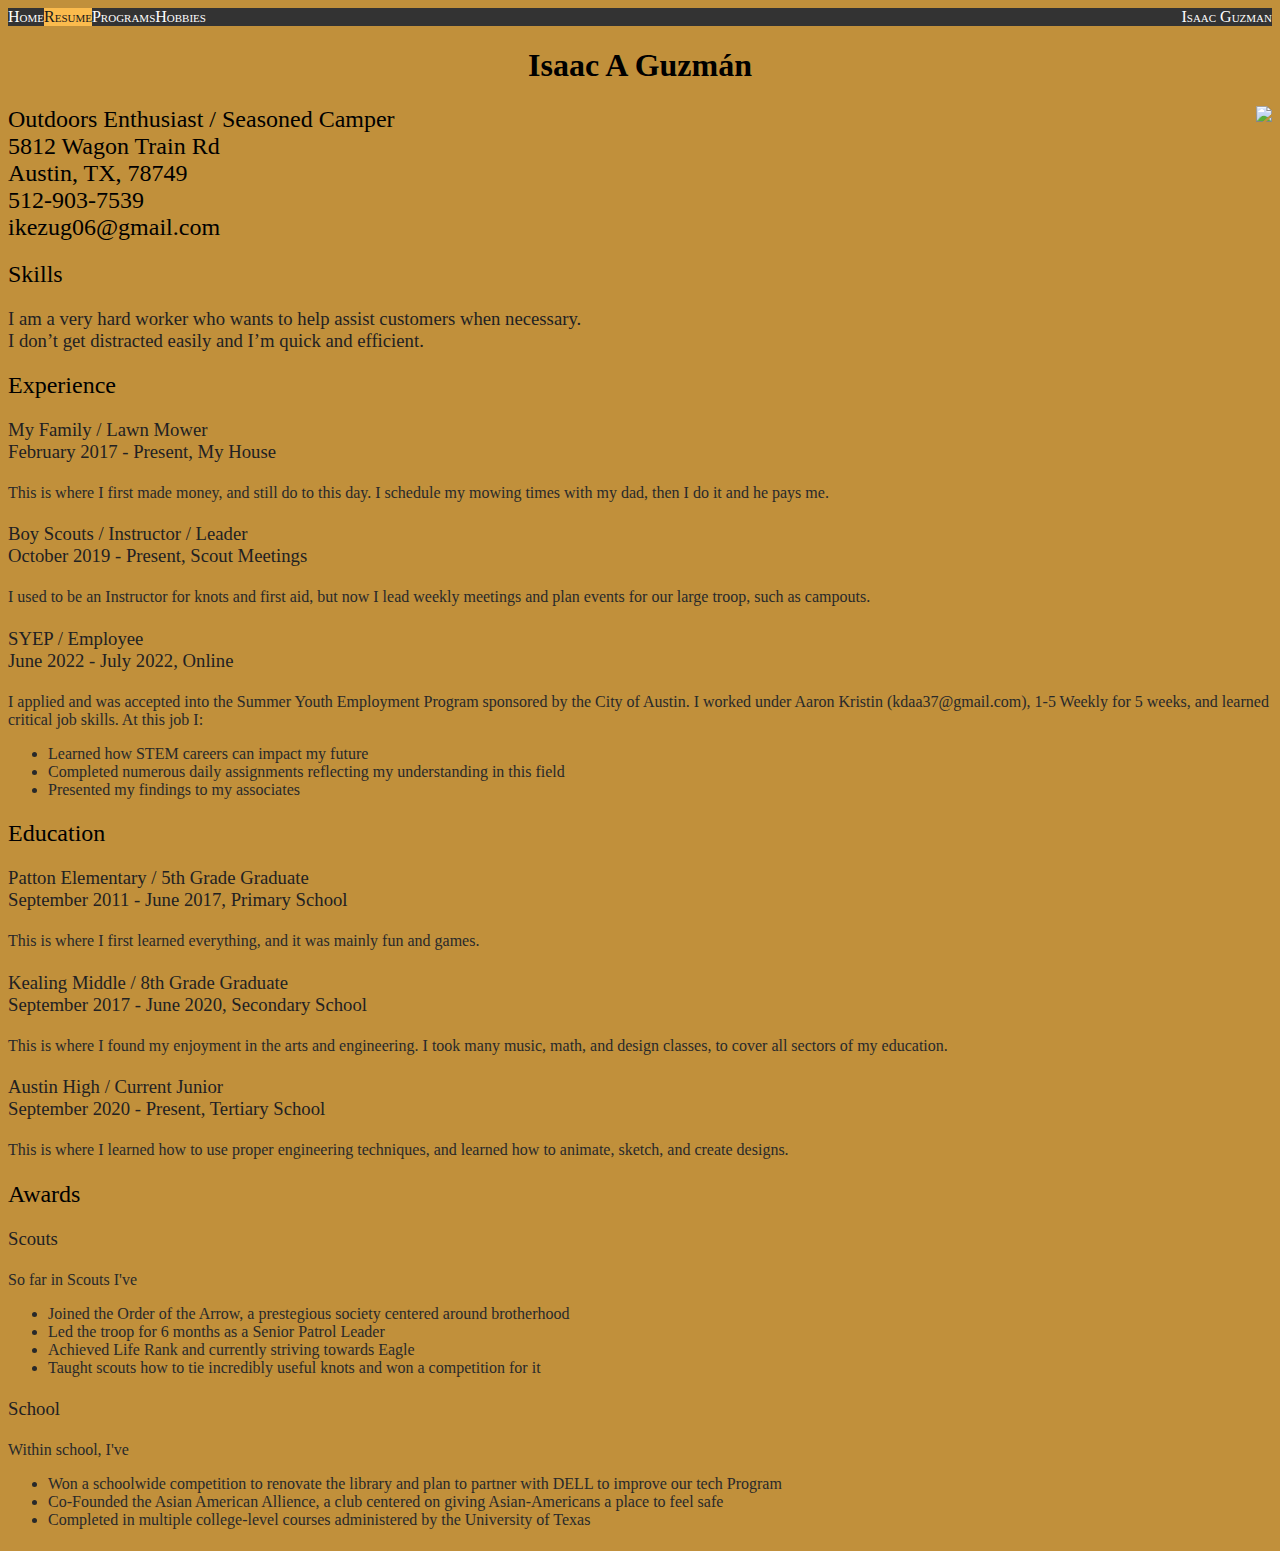
==== contact.html @ 7496aaee "wow so mnay changes" ====
<!DOCTYPE html>
<html style="background-color:#c1903b">
    <head>
        <title>Resume</title>
        <link rel="stylesheet" href="contact_style.css">

    </head>



<body>
    <ul class="ultop">
        <li class="litop"><a href="i-guzman.github.io">Home</a></li>
        <li class="litop"><a class="active" href="contact.html">Resume</a></li>
        <li class="litop"><a href="prgms.html">Programs</a></li>
        <li class="litop"><a href="hobbies.html">Hobbies</a></li>
        <li class="lilast"><a href="i-guzman.github.io">Isaac Guzman</a></li>
      </ul>
      <h1><b>Isaac A Guzmán</b></h1>
      <div class="shiftall">
        <div class="shiftimg">
          <img src="pics/IMG-1324.jpeg">
        </div>
        <div class="text">
     
        <h2 text-align:left>Outdoors Enthusiast / Seasoned Camper <br>
        5812 Wagon Train Rd <br>
        Austin, TX, 78749 <br>
        512-903-7539<br>
        ikezug06@gmail.com</h2>
       
       
        <h2>Skills</h2>
        <h3>I am a very hard worker who wants to help assist customers when
        necessary. <br> I don’t get distracted easily and I’m quick and efficient.</h3>
        <h2>
        Experience</h3>
        <h3>My Family / Lawn Mower
        <br>February 2017 - Present, My House</h3>
        <h4>This is where I first made money, and still do to this day. I schedule my
        mowing times with my dad, then I do it and he pays me. </h4>
        <h3>Boy Scouts / Instructor / Leader<br>
        October 2019 - Present, Scout Meetings</h3>
        <h4>I used to be an Instructor for knots and first aid, but now I lead weekly
        meetings and plan events for our large troop, such as campouts.</h4>
        <h3>SYEP / Employee<br>
        June 2022 - July 2022, Online</h3>
        <h4>I applied and was accepted into the Summer Youth Employment Program
        sponsored by the City of Austin. I worked under Aaron Kristin
        (kdaa37@gmail.com), 1-5 Weekly for 5 weeks, and learned critical job
        skills. At this job I:
        <ul>
            <li>Learned how STEM careers can impact my future</li>
            <li>Completed numerous daily assignments reflecting my understanding in this field</li>
            <li>Presented my findings to my associates</li>
        </ul>
        </h4>
         </div>
         </div>
        <h2>
        Education</h2> 
        <h3>Patton Elementary / 5th Grade Graduate <br>
        September 2011 - June 2017, Primary School</h3>
        <h4>This is where I first learned everything, and it was mainly fun and games.</h4>
        <h3>Kealing Middle / 8th Grade Graduate<br>
        September 2017 - June 2020, Secondary School</h3>
        <h4>This is where I found my enjoyment in the arts and engineering. I took
        many music, math, and design classes, to cover all sectors of my
        education.</h4>
        <h3>Austin High / Current Junior<br>
        September 2020 - Present, Tertiary School</h3>
        <h4>This is where I learned how to use proper engineering techniques, and
        learned how to animate, sketch, and create designs.</h4>

        <h2>Awards</h2> 
        <h3>Scouts</h3>
        <h4>So far in Scouts I've
        <ul>
            <li>Joined the Order of the Arrow, a prestegious society centered around brotherhood</li>
            <li>Led the troop for 6 months as a Senior Patrol Leader</li>
            <li>Achieved Life Rank and currently striving towards Eagle</li>
            <li>Taught scouts how to tie incredibly useful knots and won a competition for it</li>
        </ul>        
        </h4>
        <h3>School</h3>
        <h4>Within school, I've
            <ul>
                <li>Won a schoolwide competition to renovate the library and plan to partner with DELL to improve our tech Program</li>
                <li>Co-Founded the Asian American Allience, a club centered on giving Asian-Americans a place to feel safe</li>
                <li>Completed in multiple college-level courses administered by the University of Texas</li>
            </ul>
        </h4>
</body>
</html>
---- contact_style.css ----
h4{
    text-align:left;
    color:rgb(40, 41, 42);
    font-family: 'Monaco';
    font-weight: 400;
}
h3{
  text-align:left;
  color:rgb(33, 33, 34);
  font-family: 'Monaco';
  font-weight: 400;
}
h2{
  color:rgb(0, 0, 0);
  font-family: 'Monaco';
  font-weight: 400;
}
h1{
  text-align:center;
  color:rgb(0, 0, 0);
  font-family: 'Monaco';
  font-weight: 600;
}
iframe{
  align-self: center;
  }
  .ultop{
    list-style-type: none;
    margin: 0;
    padding: 0;
    overflow: hidden;
    background-color: #333;
    position: -webkit-sticky; /* Safari */
    position: sticky;
    font-variant:small-caps;
    font-family:'Monaco';
    top: 0;
  }
  
  .litop{
    float: left;
    border-right: 1 solid #bbb;
  }
  .lilast{
    border-right: none;
    float:right;
  }
  
  li a{
    display: block;
    color: white;
    text-align: center;
    padding: 14 16;
    text-decoration: none;
  }
  
  li a:hover {
    background-color: #111;
    color:rgb(255, 255, 255);
  }
  
  .active {
    background-color:#fbbb4d;
    color:rgb(24, 24, 24);
  }
  .container {
    display: grid;
    align-items: center; 
    grid-template-columns: 1 1 1;
    column-gap: 5;
   }
   
   img {
     max-width: 100;
     max-height:100;
   }
   
   .text {
     font-size: 70;
   }
   .shiftall {
    align-items: center;
    justify-content: center;
  }
  
  .shiftimg {
    max-width: 25;
    max-height:15;
    float: right;
  }
  
  .shifttext {
    font-size: 20;
    padding-left: 20;
    padding-top: 20;
    float: right;
  }
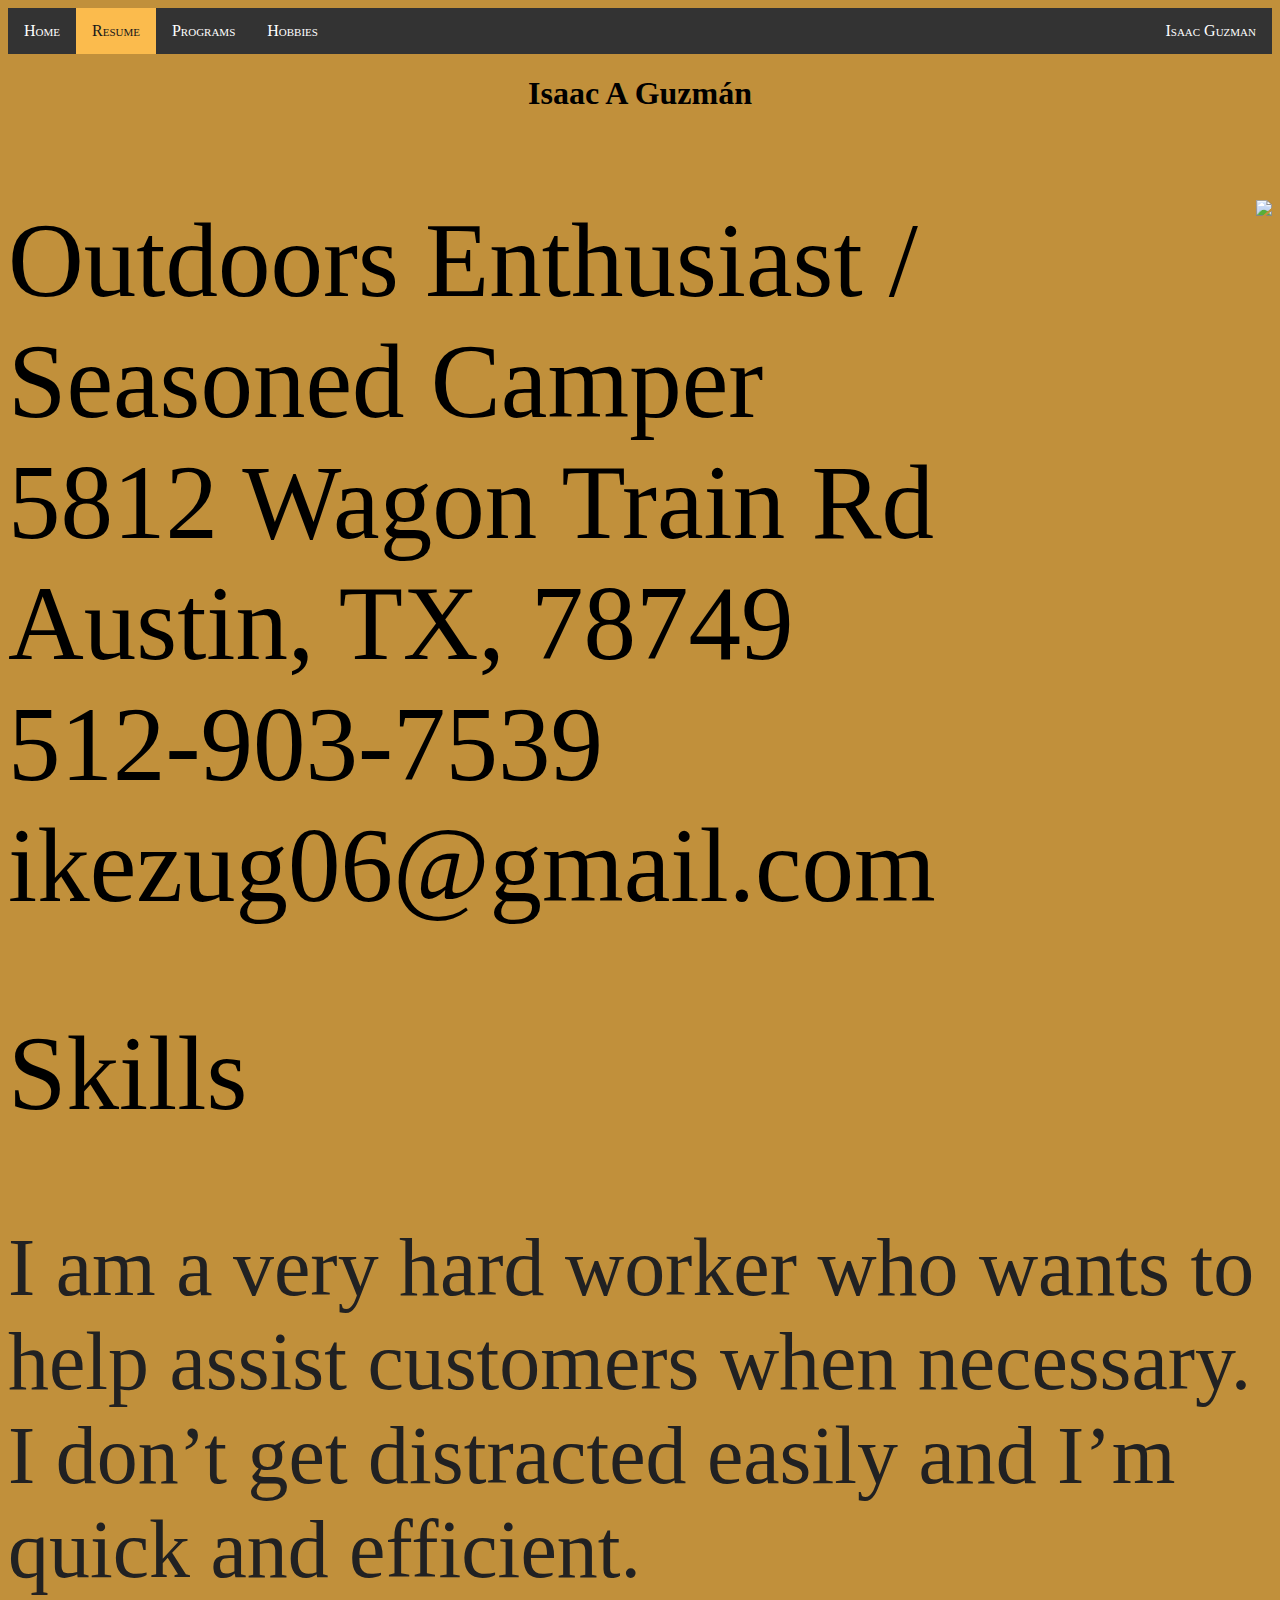
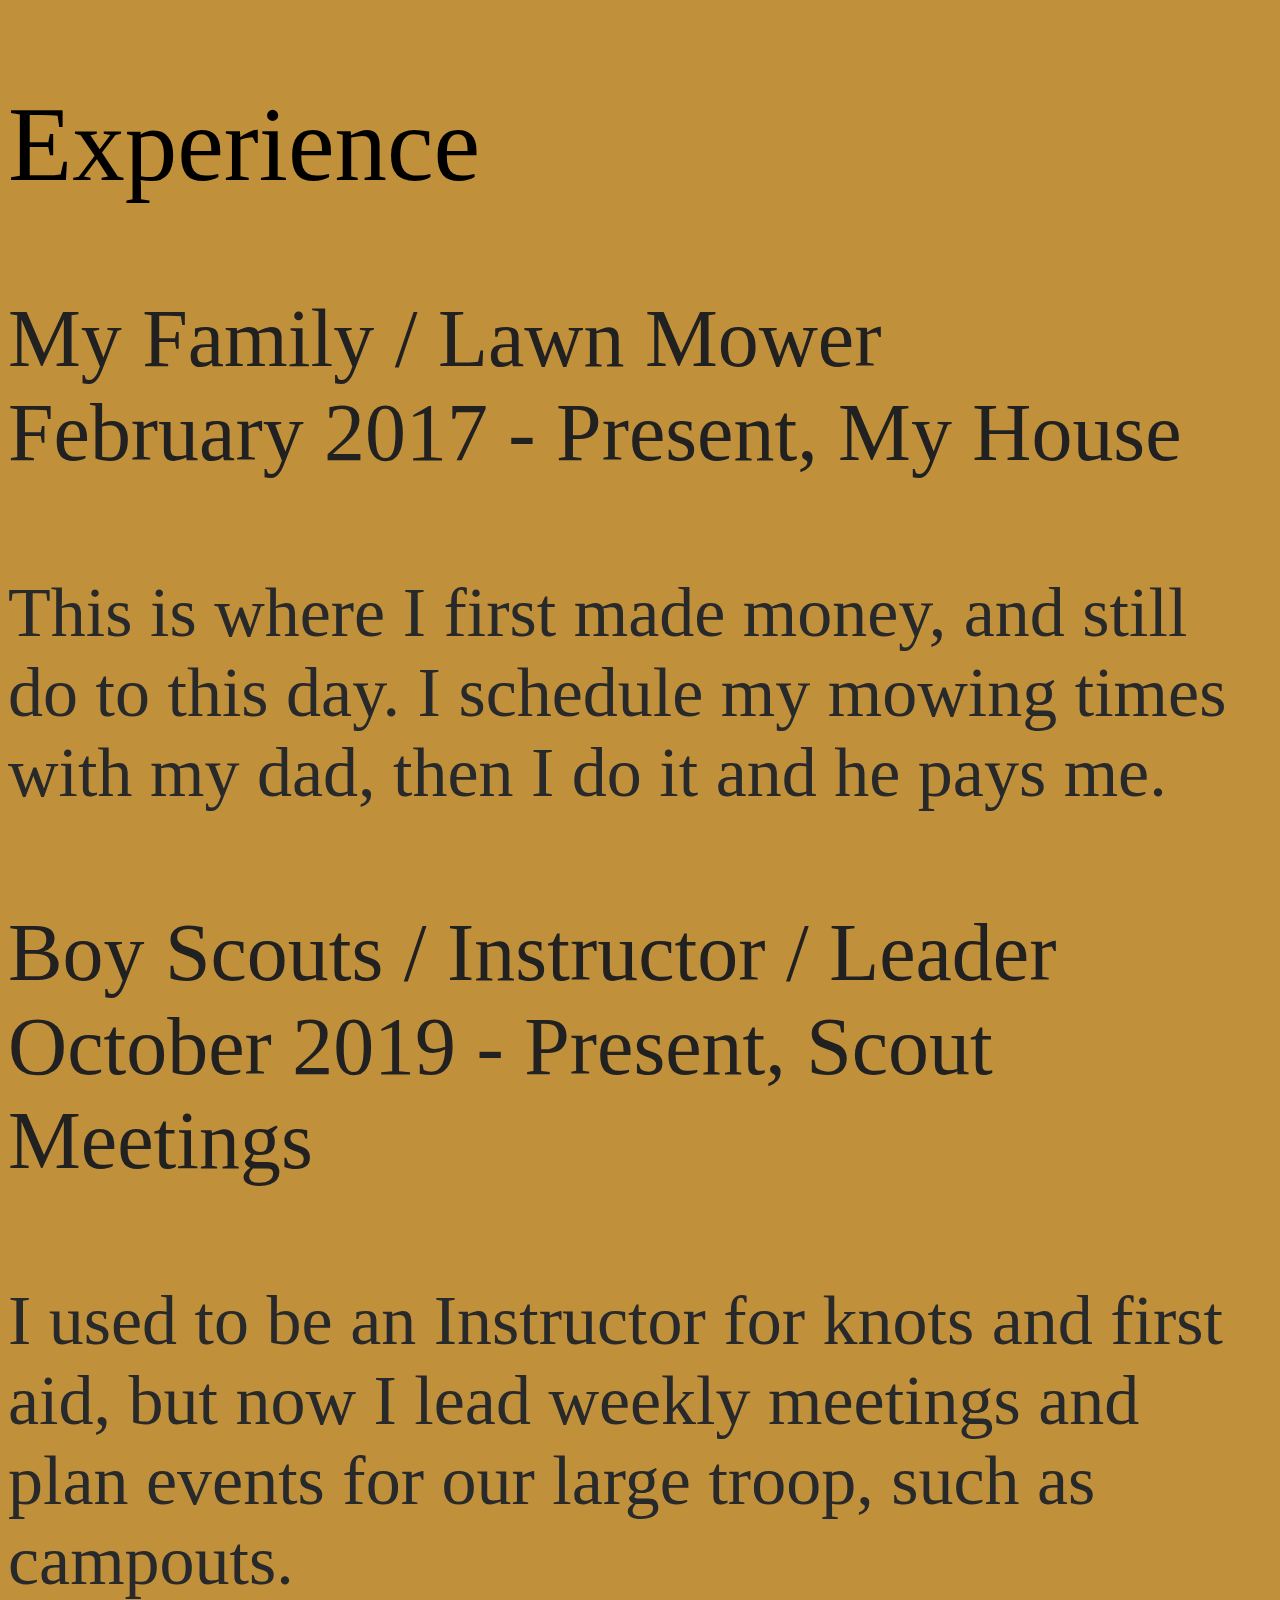
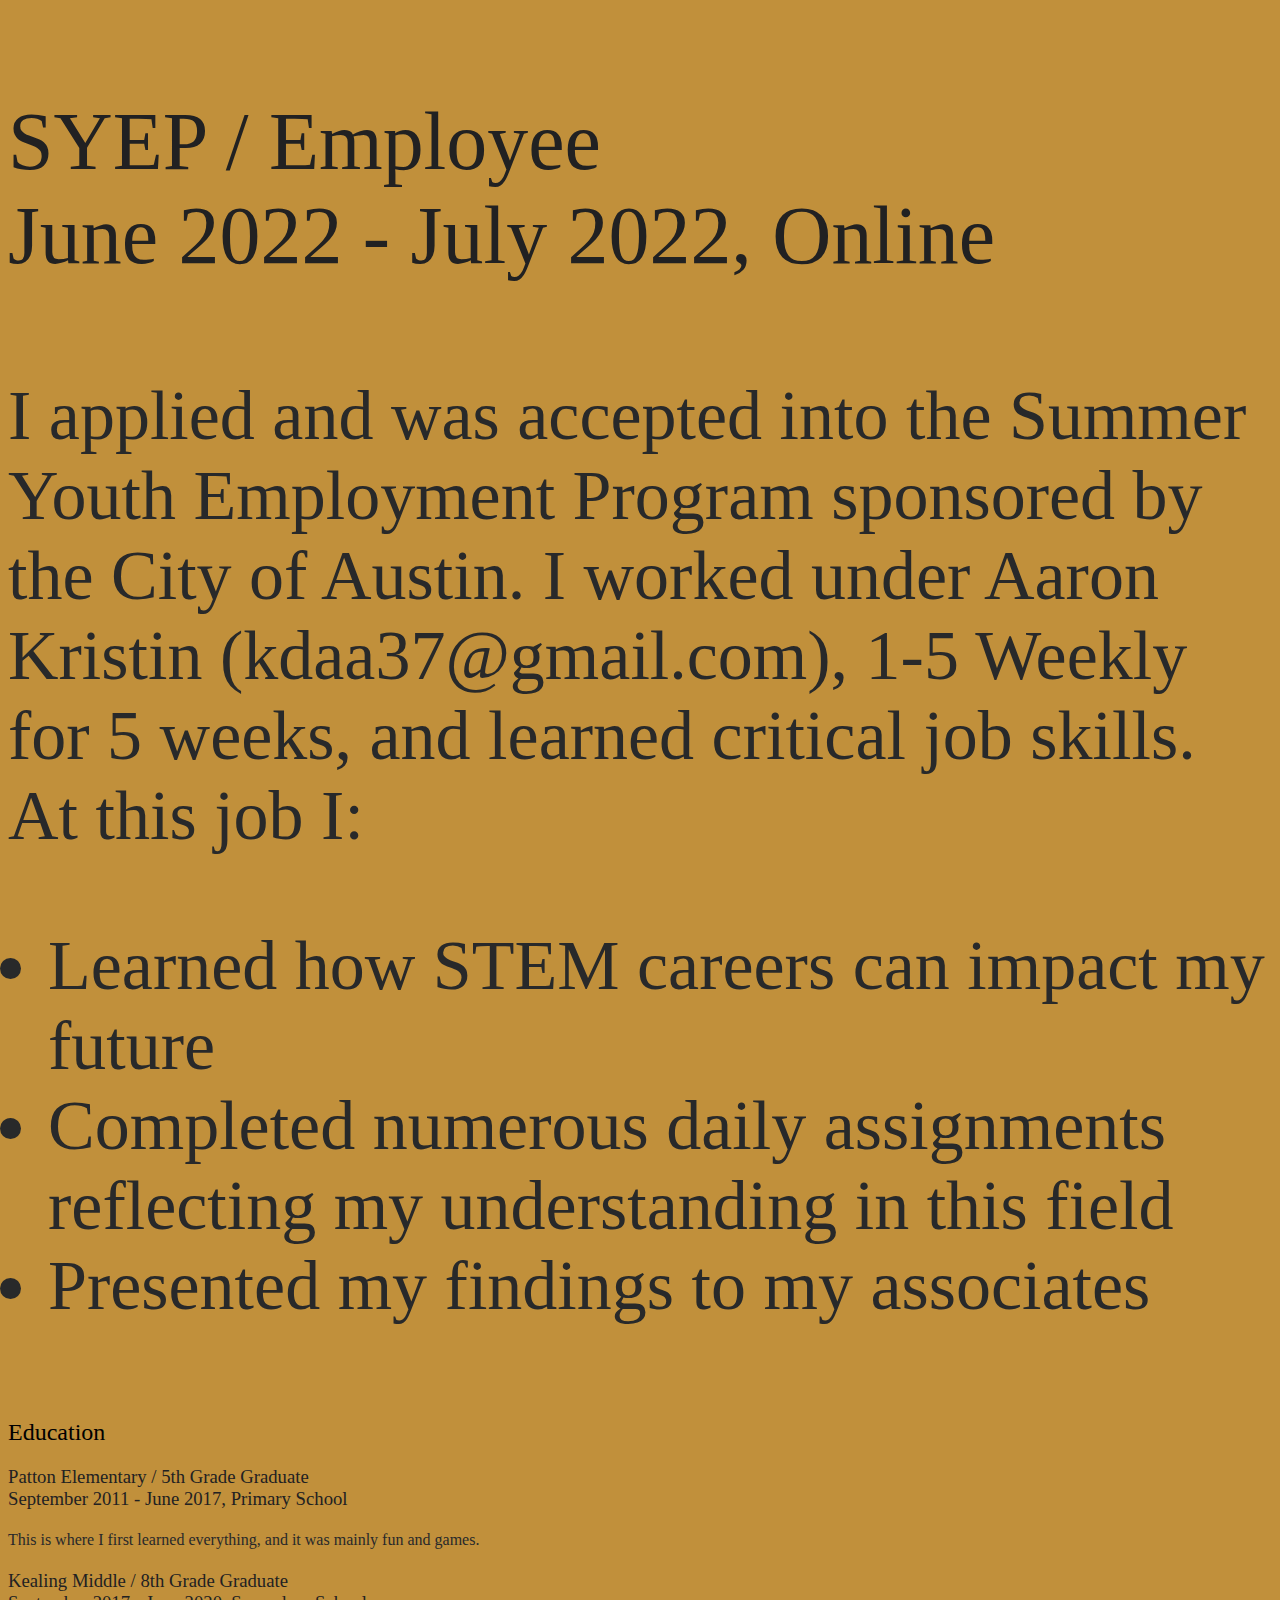
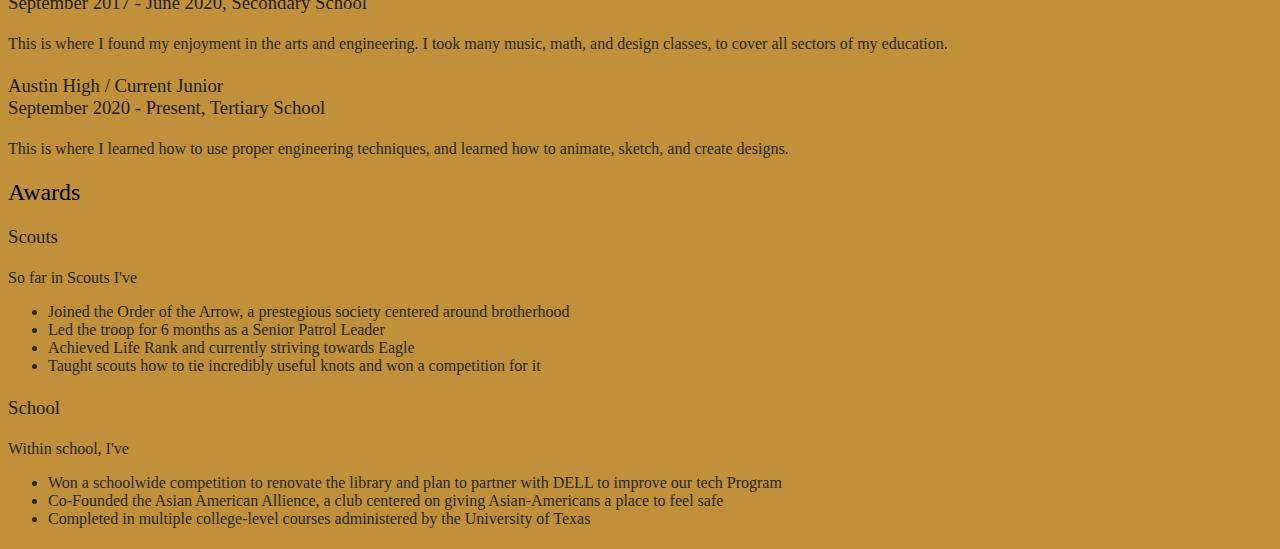
==== commit c6b9a620: "ok html" ====
--- a/contact.html
+++ b/contact.html
@@ -1,4 +1,3 @@
-<!DOCTYPE html>
 <html style="background-color:#c1903b">
     <head>
         <title>Resume</title>
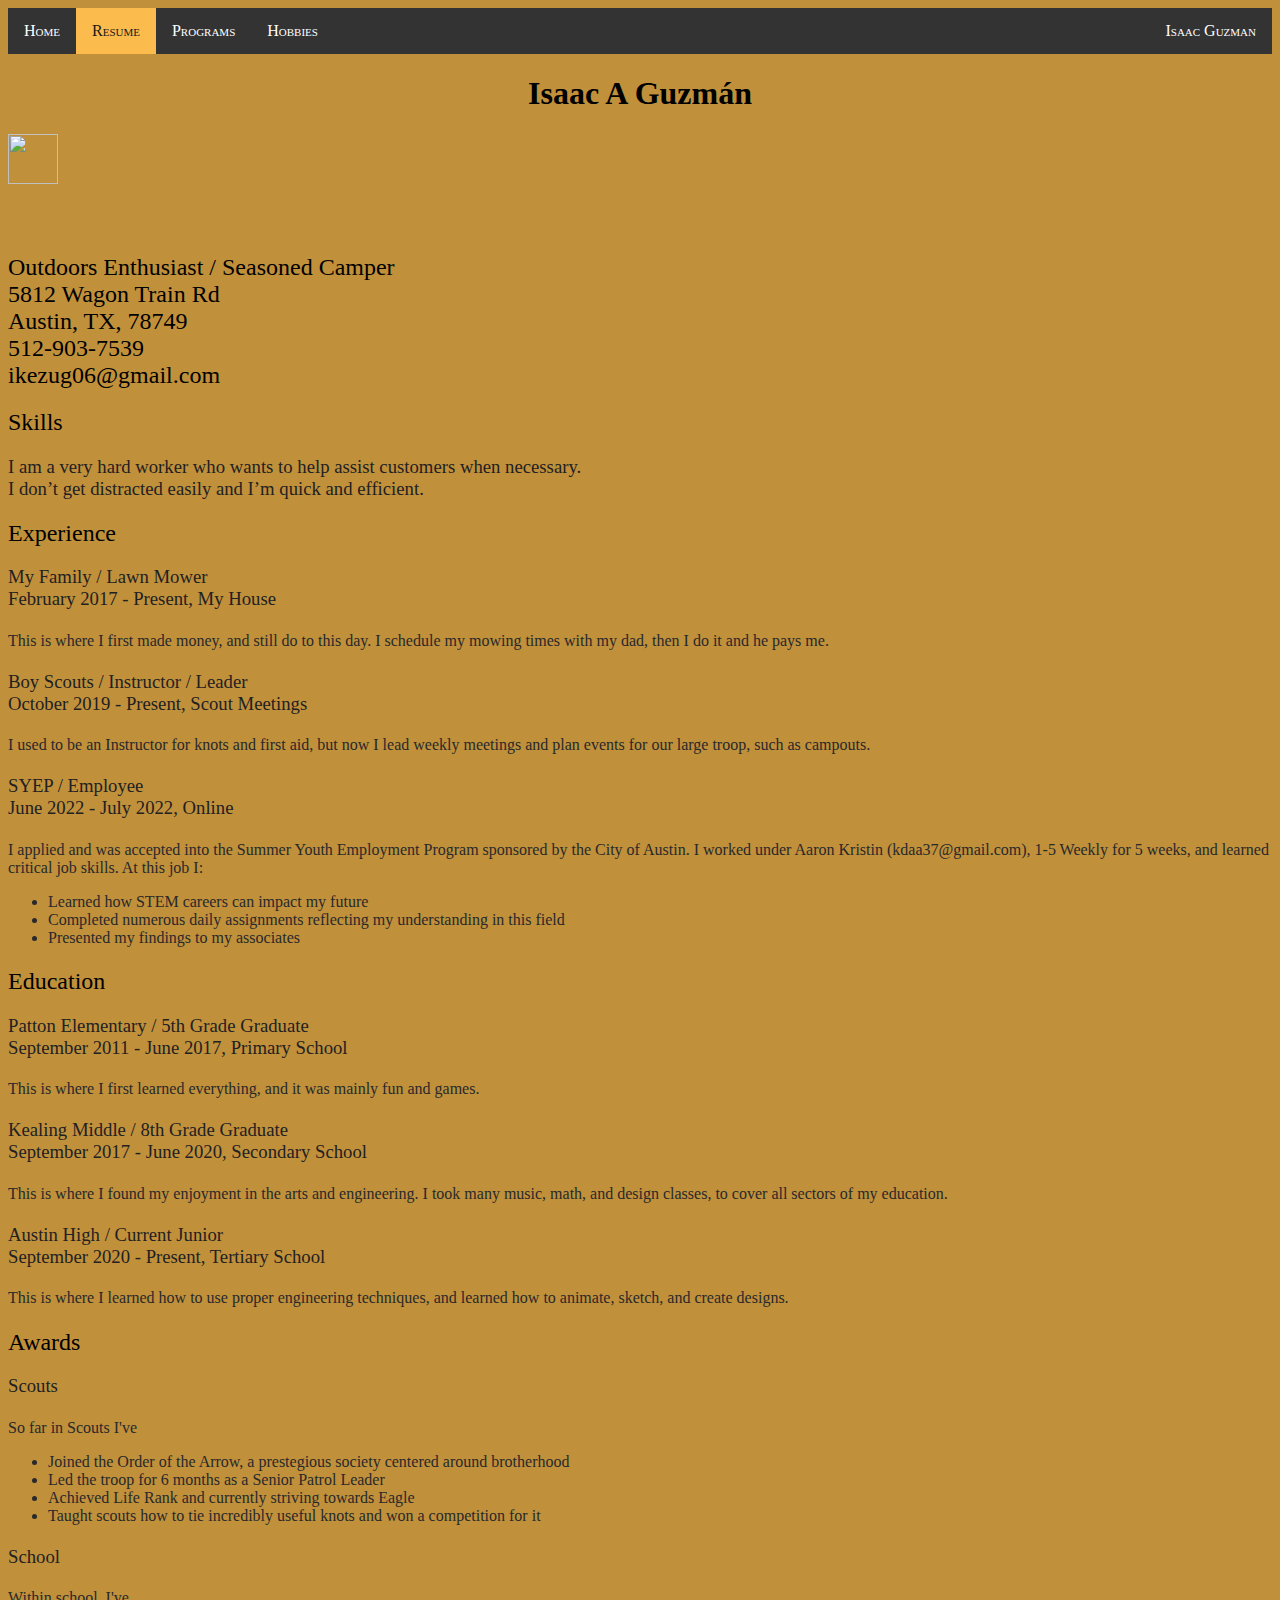
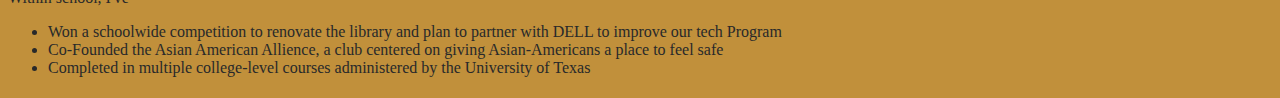
==== commit 7940a05a: "div" ====
--- a/contact.html
+++ b/contact.html
@@ -16,12 +16,11 @@
         <li class="lilast"><a href="i-guzman.github.io">Isaac Guzman</a></li>
       </ul>
       <h1><b>Isaac A Guzmán</b></h1>
-      <div class="shiftall">
-        <div class="shiftimg">
-          <img src="pics/IMG-1324.jpeg">
-        </div>
-        <div class="text">
-     
+      <div
+      display: flex;
+        justify-content: space-between;>
+          <img src="pics/IMG-1324.jpeg"width=50% height=50%>
+          <div>
         <h2 text-align:left>Outdoors Enthusiast / Seasoned Camper <br>
         5812 Wagon Train Rd <br>
         Austin, TX, 78749 <br>
@@ -57,6 +56,7 @@
          </div>
          </div>
         <h2>
+            
         Education</h2> 
         <h3>Patton Elementary / 5th Grade Graduate <br>
         September 2011 - June 2017, Primary School</h3>
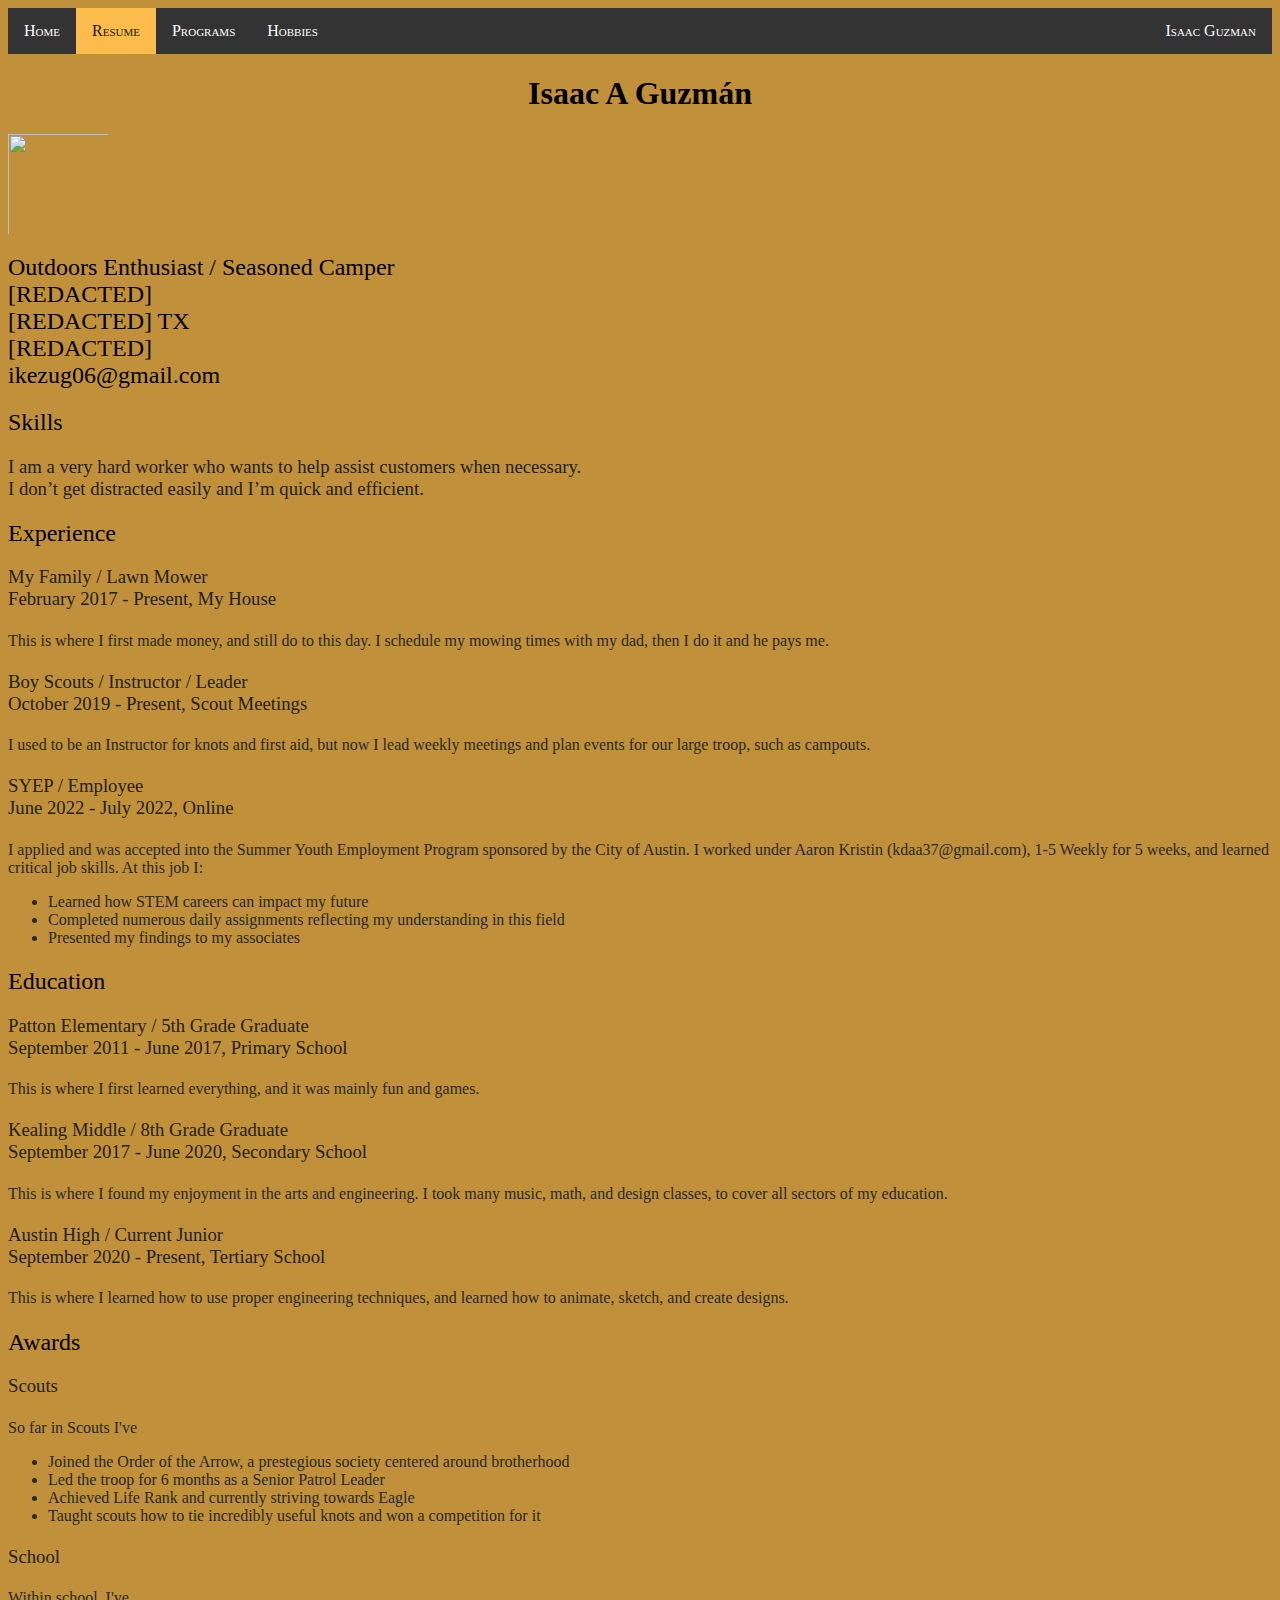
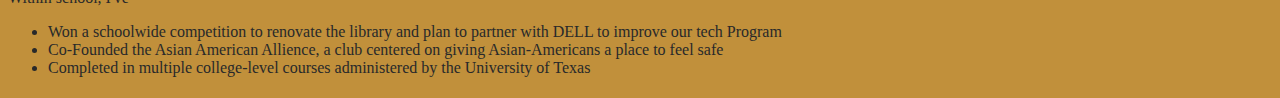
==== commit 3df069b8: "REDACTRED" ====
--- a/contact.html
+++ b/contact.html
@@ -19,12 +19,12 @@
       <div
       display: flex;
         justify-content: space-between;>
-          <img src="pics/IMG-1324.jpeg"width=50% height=50%>
+          <img src="pics/IMG-1324.jpeg"width=300 height=400>
           <div>
         <h2 text-align:left>Outdoors Enthusiast / Seasoned Camper <br>
-        5812 Wagon Train Rd <br>
-        Austin, TX, 78749 <br>
-        512-903-7539<br>
+        [REDACTED] <br>
+        [REDACTED] TX<br>
+        [REDACTED]<br>
         ikezug06@gmail.com</h2>
        
        
@@ -56,7 +56,7 @@
          </div>
          </div>
         <h2>
-            
+
         Education</h2> 
         <h3>Patton Elementary / 5th Grade Graduate <br>
         September 2011 - June 2017, Primary School</h3>
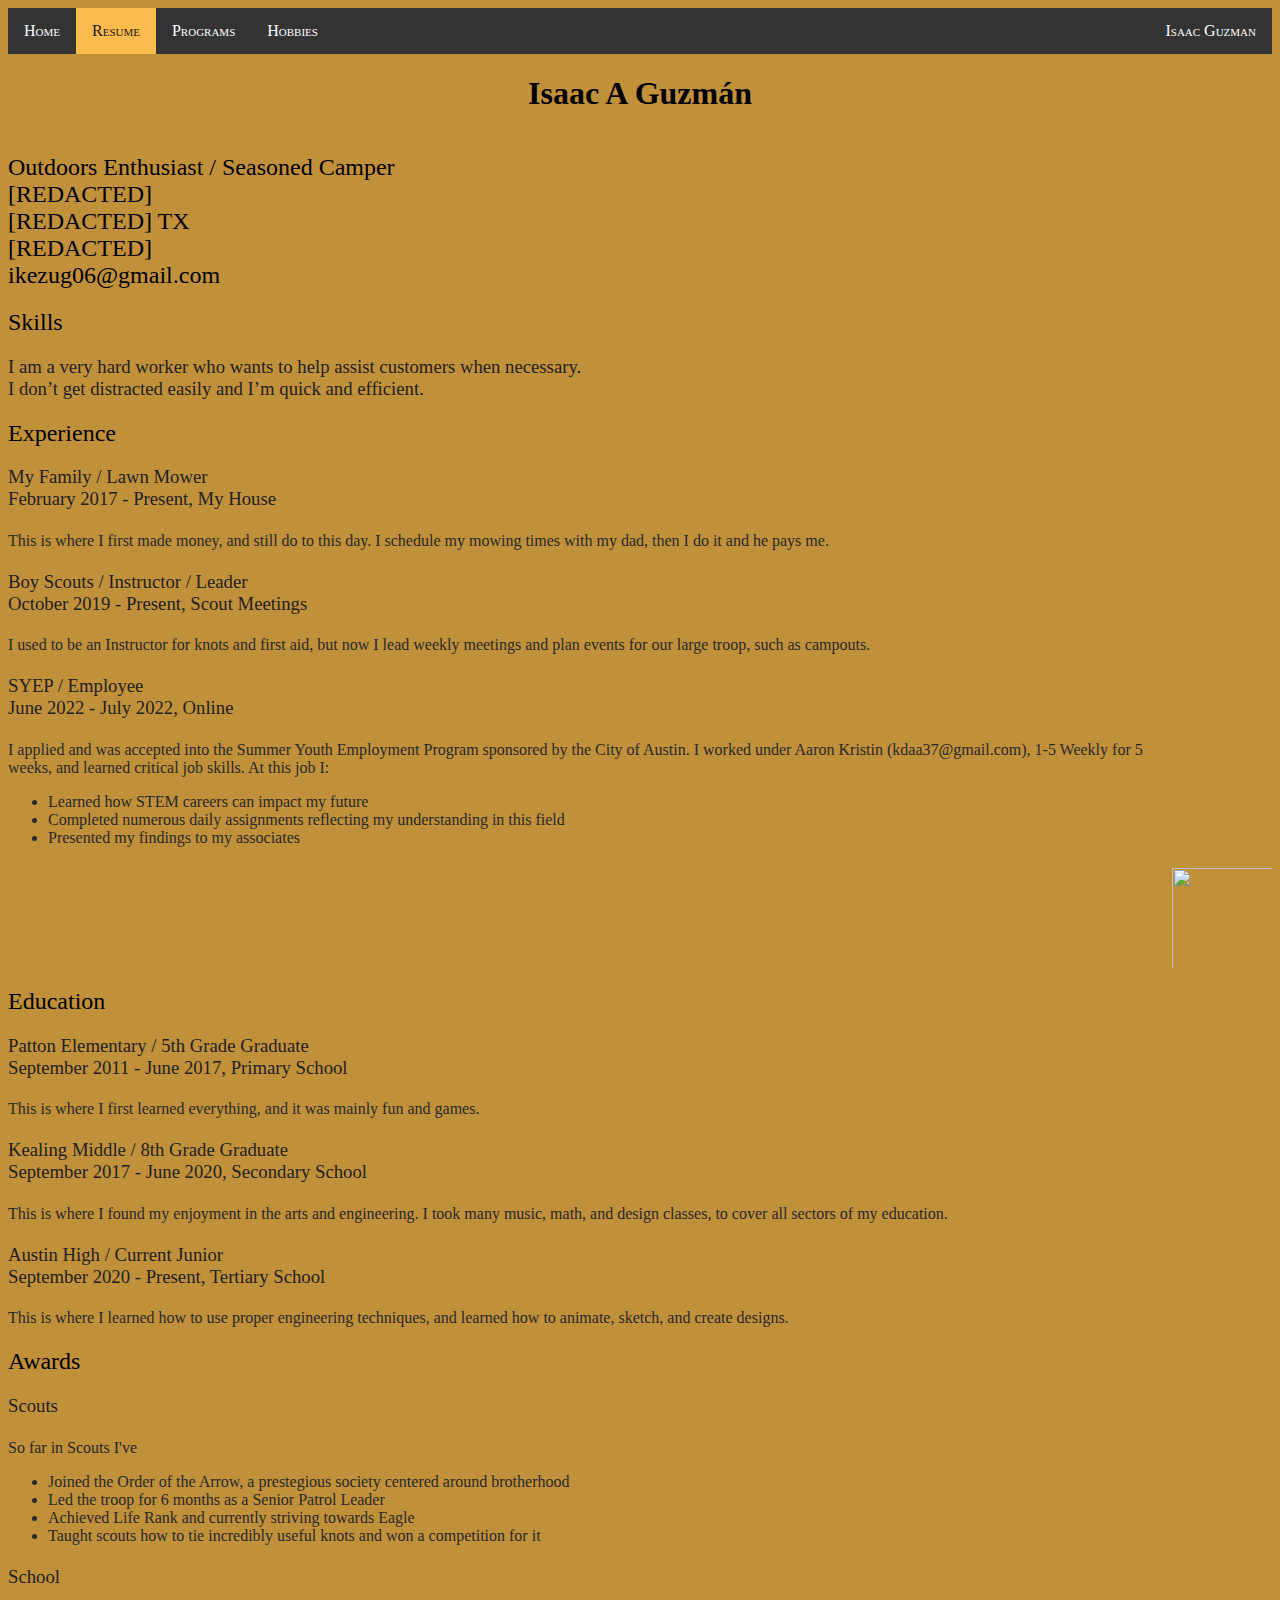
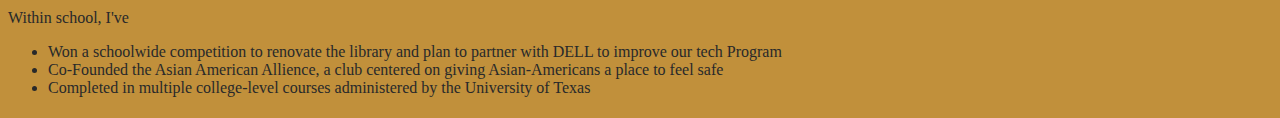
==== commit b92ba316: "magic magic 11.44" ====
--- a/contact.html
+++ b/contact.html
@@ -17,9 +17,8 @@
       </ul>
       <h1><b>Isaac A Guzmán</b></h1>
       <div
-      display: flex;
-        justify-content: space-between;>
-          <img src="pics/IMG-1324.jpeg"width=300 height=400>
+      class="wrapper">
+          <div class=ickyimage><img src="pics/IMG-1324.jpeg"width=300 height=400></div>
           <div>
         <h2 text-align:left>Outdoors Enthusiast / Seasoned Camper <br>
         [REDACTED] <br>
--- a/contact_style.css
+++ b/contact_style.css
@@ -78,20 +78,18 @@
    .text {
      font-size: 70;
    }
-   .shiftall {
-    align-items: center;
-    justify-content: center;
+   .wrapper {
+    display: grid;
+    grid-template-columns: repeat(3, 1);
+    gap: 10;
+    grid-auto-rows: minmax(500, auto);
   }
-  
-  .shiftimg {
-    max-width: 25;
-    max-height:15;
-    float: right;
+  .ickytext {
+    grid-column: 2 / 5;
+    grid-row: 1;
+    
   }
-  
-  .shifttext {
-    font-size: 20;
-    padding-left: 20;
-    padding-top: 20;
-    float: right;
+  .ickyimage {
+    grid-column: 2 / 5;
+    grid-row: 3;
   }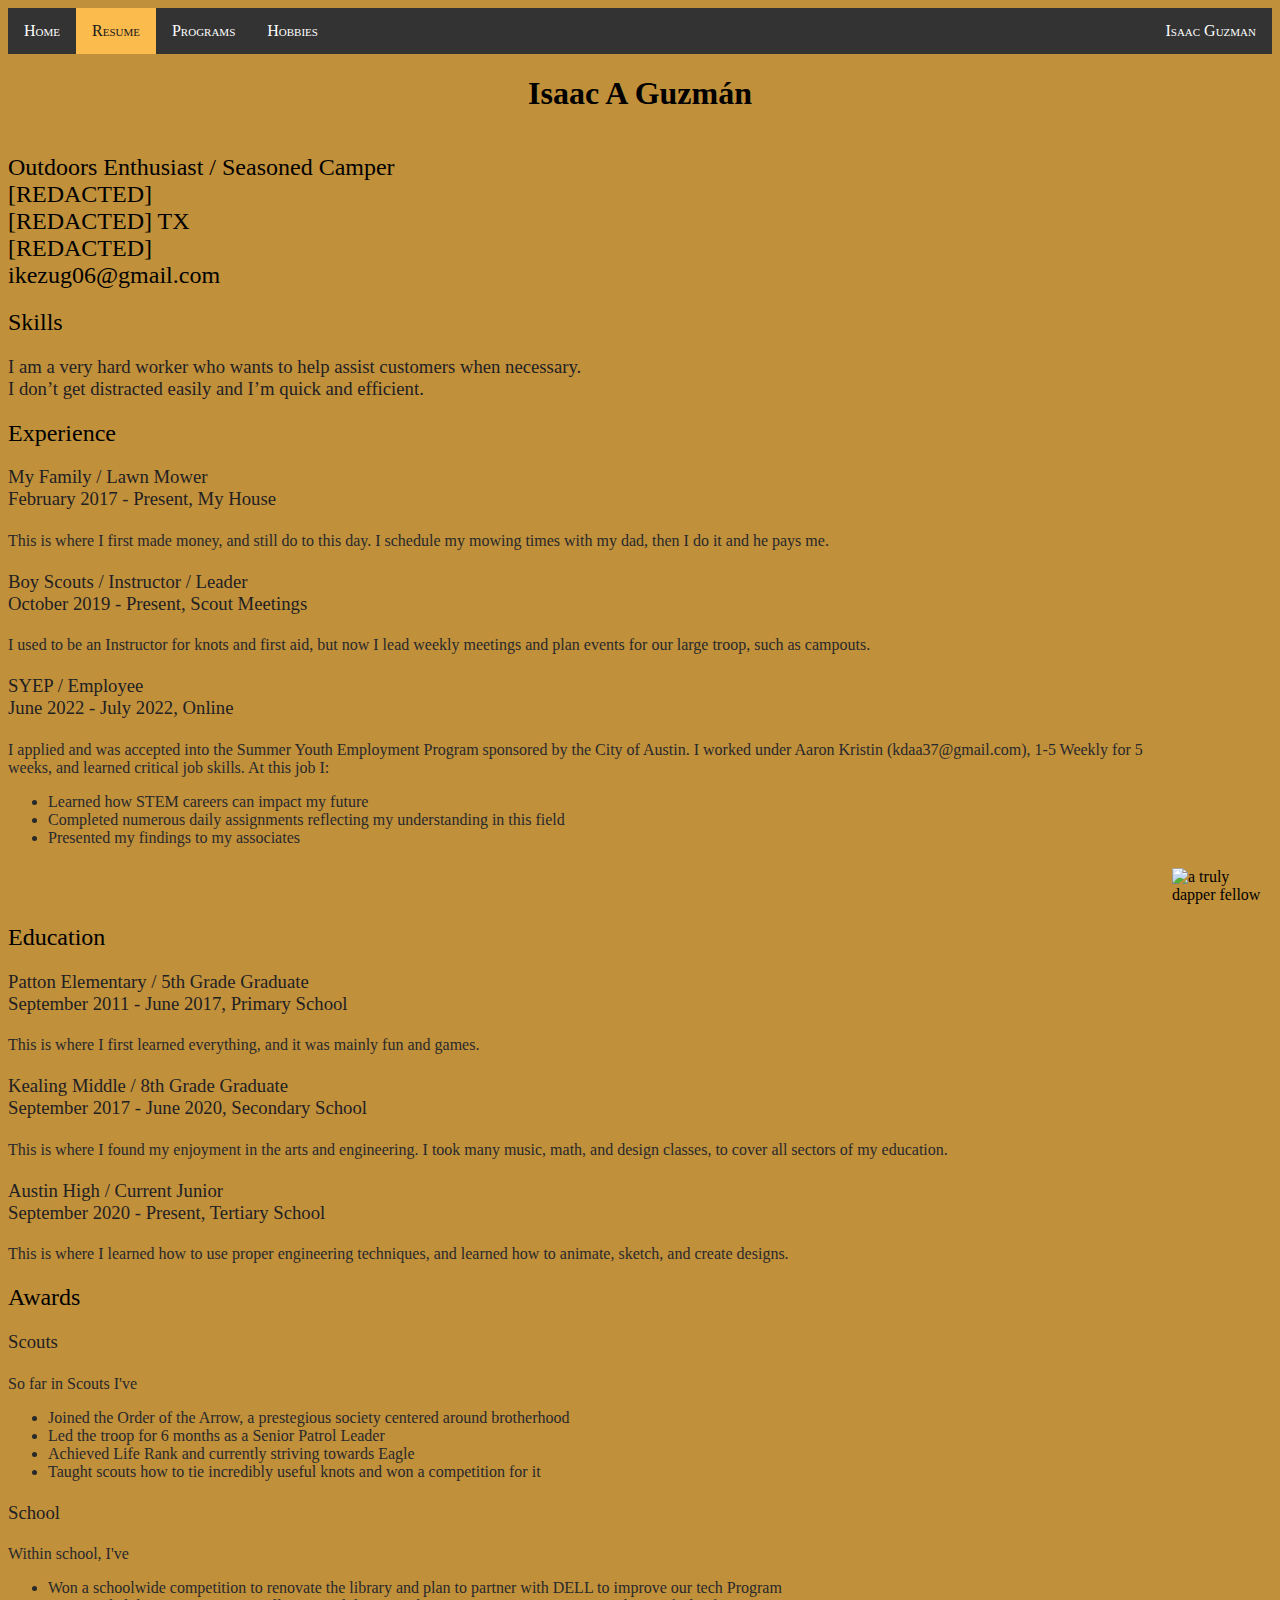
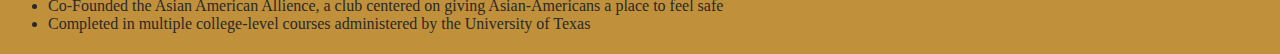
==== commit 7745af15: "omg are we close 12 31" ====
--- a/contact.html
+++ b/contact.html
@@ -18,7 +18,7 @@
       <h1><b>Isaac A Guzmán</b></h1>
       <div
       class="wrapper">
-          <div class=ickyimage><img src="pics/IMG-1324.jpeg"width=300 height=400></div>
+          <div class=ickyimage><img src="pics/IMG-1324.jpeg"alt="a truly dapper fellow"></div>
           <div>
         <h2 text-align:left>Outdoors Enthusiast / Seasoned Camper <br>
         [REDACTED] <br>
--- a/contact_style.css
+++ b/contact_style.css
@@ -80,16 +80,16 @@
    }
    .wrapper {
     display: grid;
-    grid-template-columns: repeat(3, 1);
+    grid-template-columns: repeat(4, 1);
     gap: 10;
     grid-auto-rows: minmax(500, auto);
   }
   .ickytext {
-    grid-column: 2 / 5;
-    grid-row: 1;
+    grid-column: 2 / 6;
+    grid-row: 1 / 2;
     
   }
   .ickyimage {
-    grid-column: 2 / 5;
-    grid-row: 3;
+    grid-column: 2 / 6;
+    grid-row: 3 / 4;
   }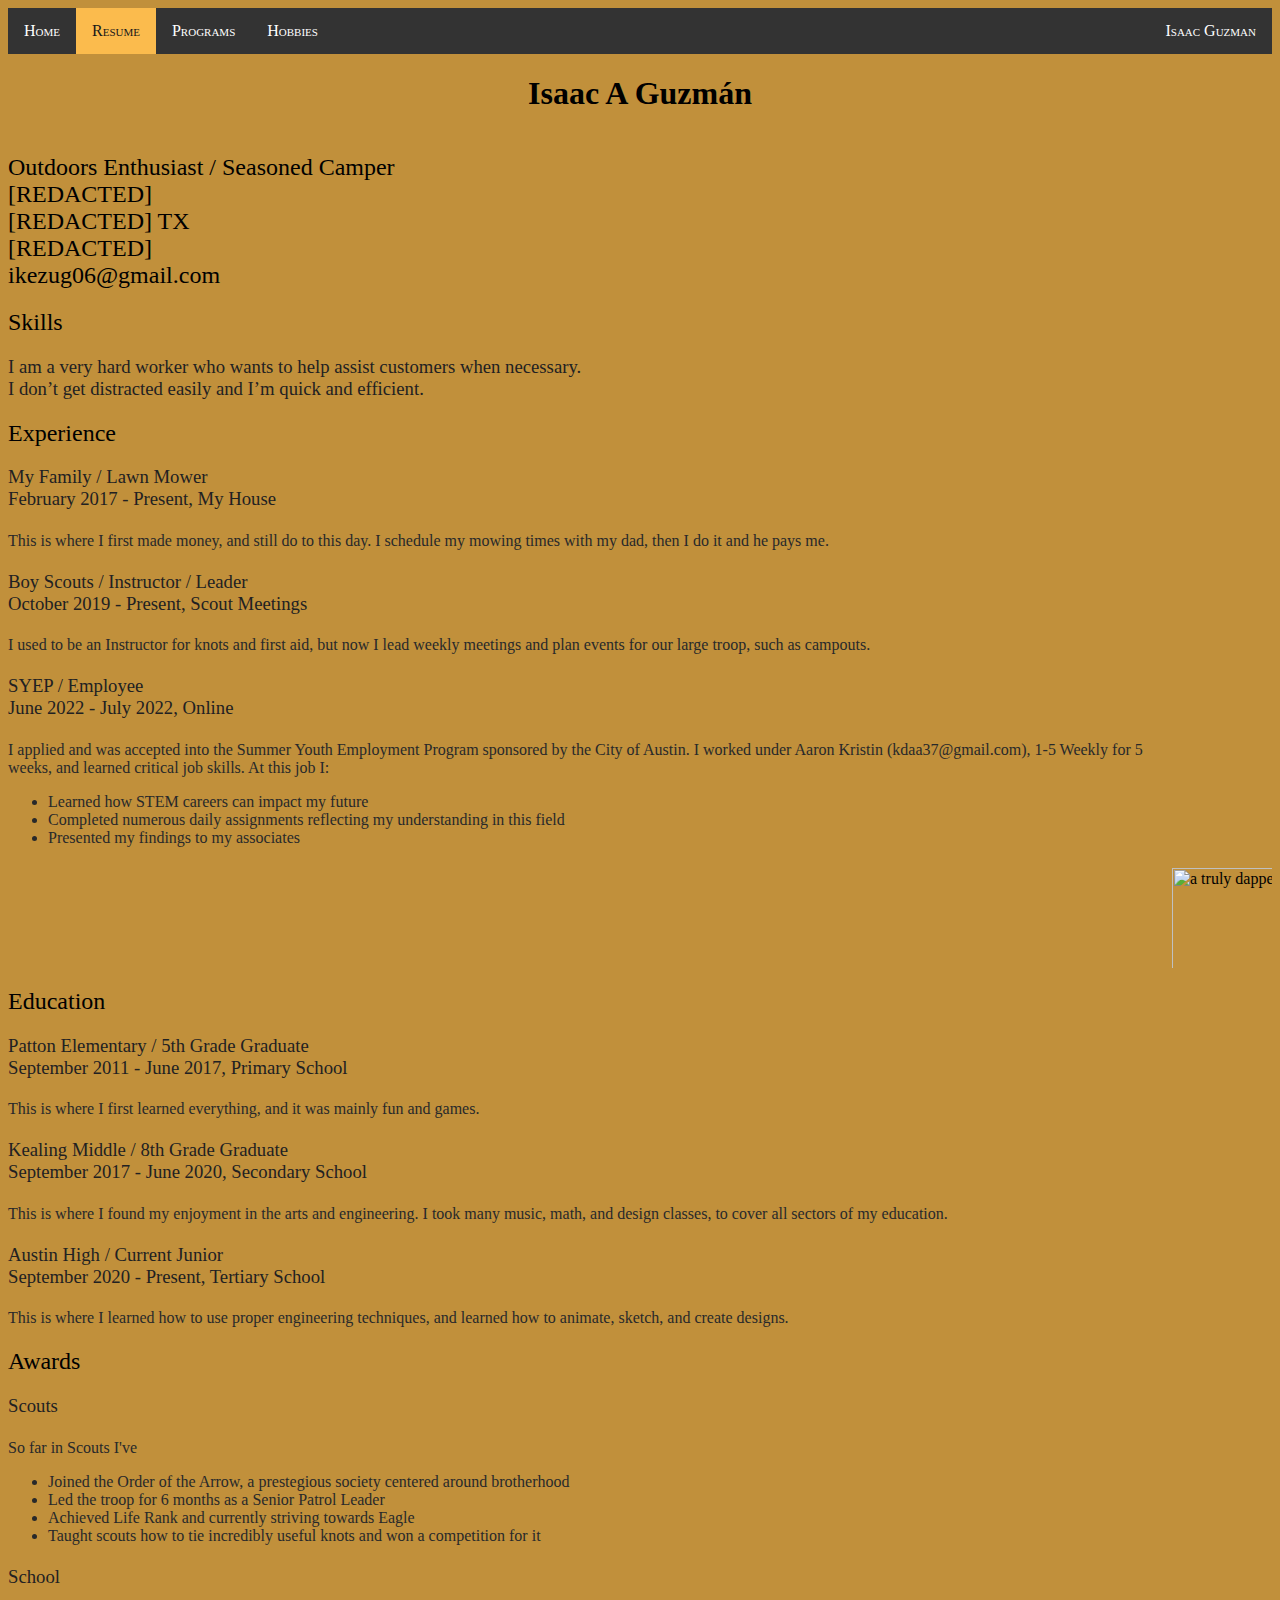
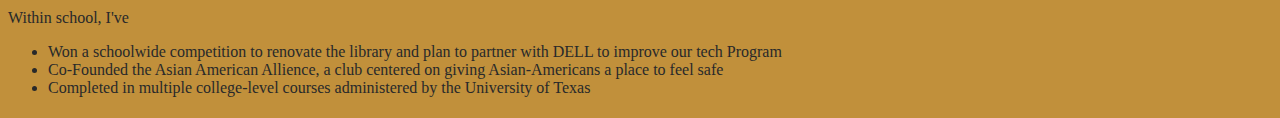
==== commit f96ef2a4: "omg commit like go com" ====
--- a/contact.html
+++ b/contact.html
@@ -18,7 +18,7 @@
       <h1><b>Isaac A Guzmán</b></h1>
       <div
       class="wrapper">
-          <div class=ickyimage><img src="pics/IMG-1324.jpeg"alt="a truly dapper fellow"></div>
+          <div class=ickyimage><img src="pics/IMG-1324.jpeg"alt="a truly dapper fellow" width="974" height ="1299"></div>
           <div>
         <h2 text-align:left>Outdoors Enthusiast / Seasoned Camper <br>
         [REDACTED] <br>
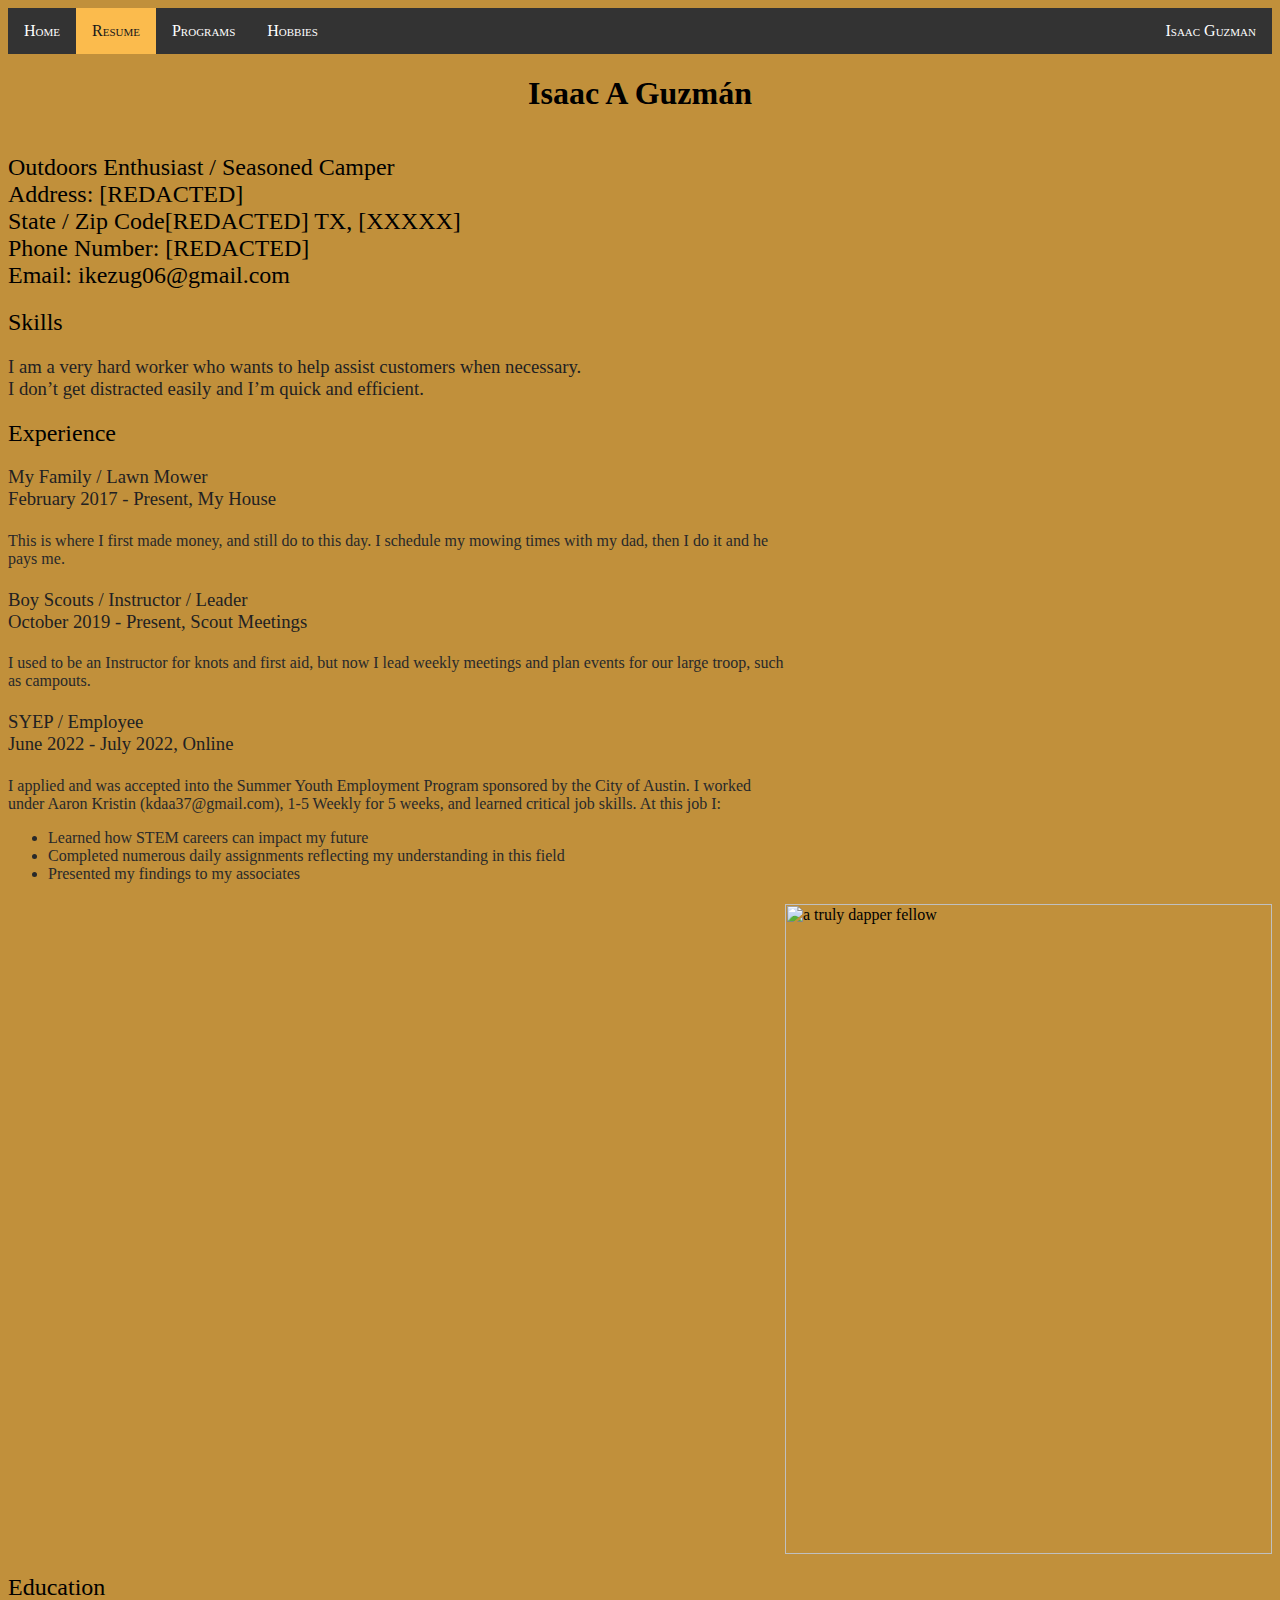
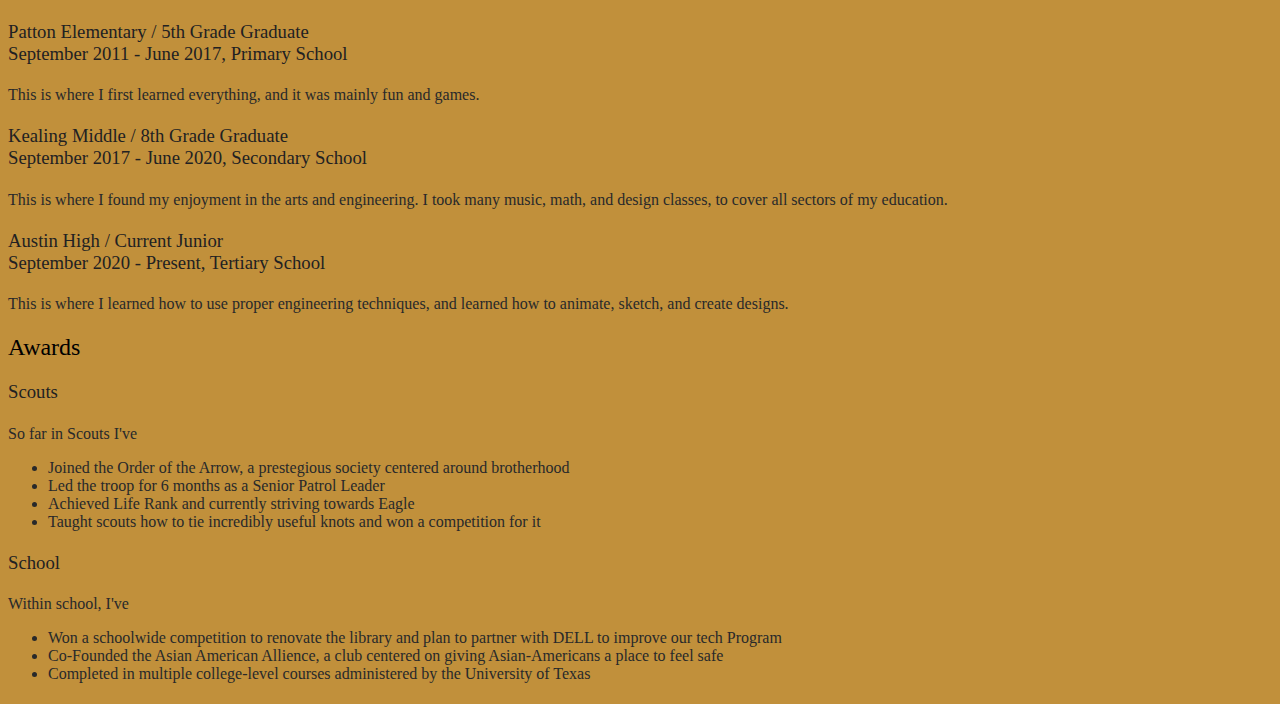
==== commit f827c66c: "santa monico" ====
--- a/contact.html
+++ b/contact.html
@@ -18,13 +18,13 @@
       <h1><b>Isaac A Guzmán</b></h1>
       <div
       class="wrapper">
-          <div class=ickyimage><img src="pics/IMG-1324.jpeg"alt="a truly dapper fellow" width="974" height ="1299"></div>
+          <div class=ickyimage><img src="pics/IMG-1324.jpeg"alt="a truly dapper fellow" width="487" height ="650"></div>
           <div>
         <h2 text-align:left>Outdoors Enthusiast / Seasoned Camper <br>
-        [REDACTED] <br>
-        [REDACTED] TX<br>
-        [REDACTED]<br>
-        ikezug06@gmail.com</h2>
+        Address: [REDACTED] <br>
+        State / Zip Code[REDACTED] TX, [XXXXX] <br>
+        Phone Number: [REDACTED]<br>
+        Email: ikezug06@gmail.com</h2>
        
        
         <h2>Skills</h2>
--- a/contact_style.css
+++ b/contact_style.css
@@ -70,10 +70,6 @@
     column-gap: 5;
    }
    
-   img {
-     max-width: 100;
-     max-height:100;
-   }
    
    .text {
      font-size: 70;
